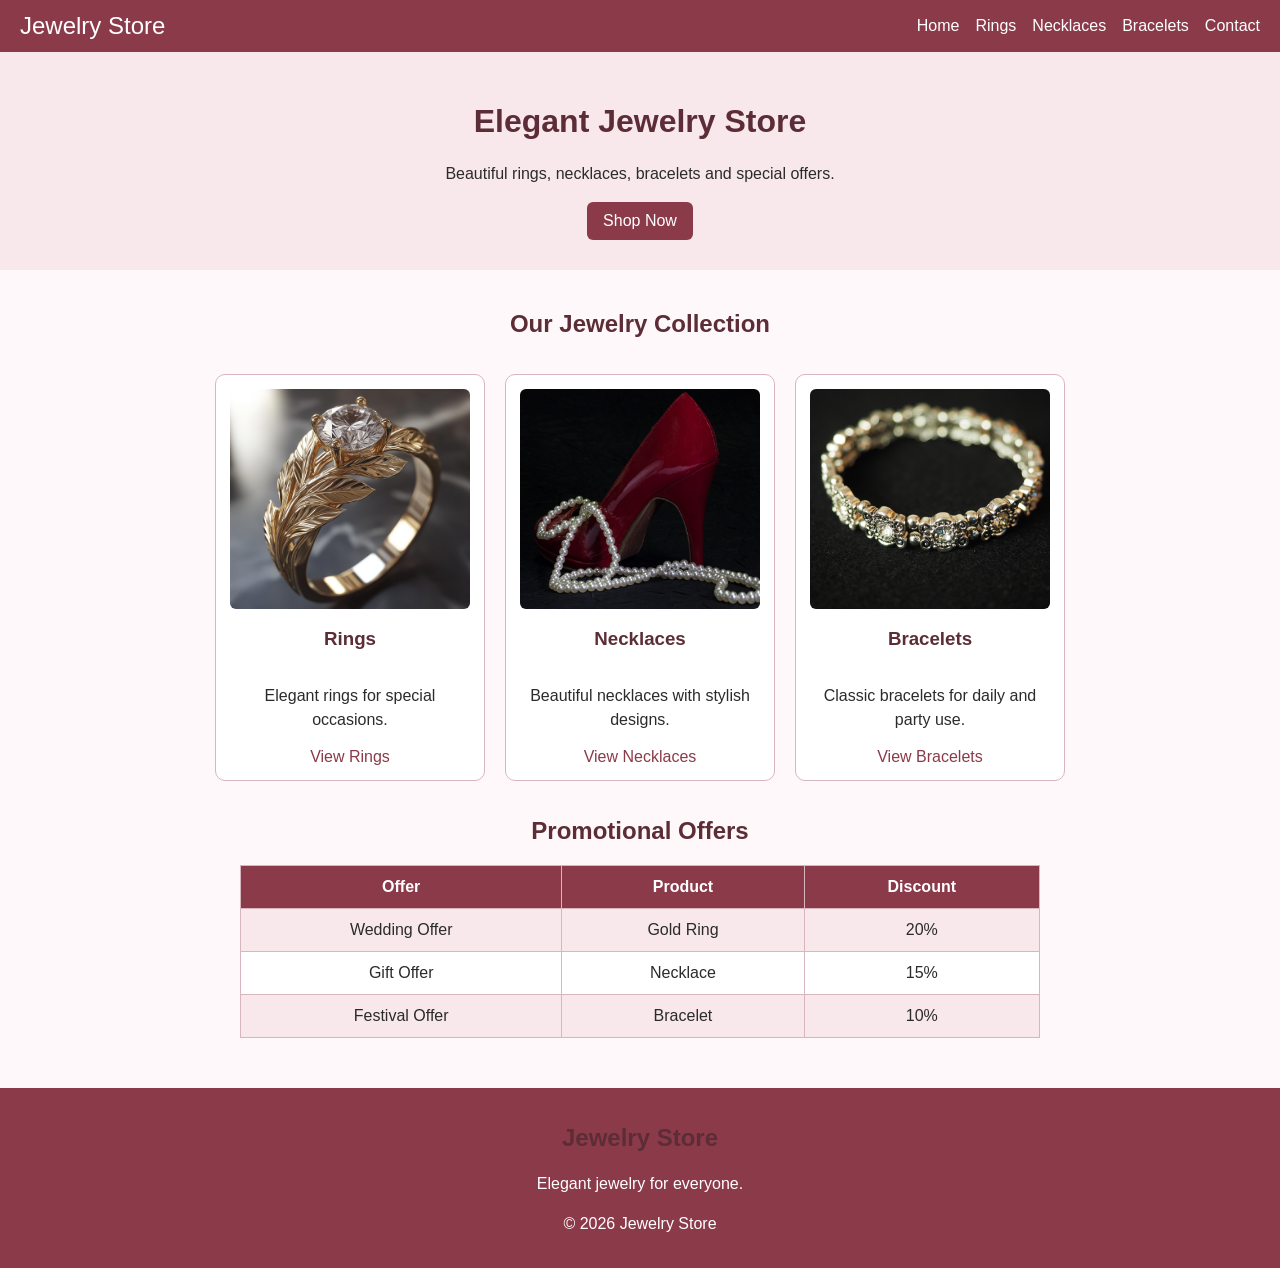
==== index.html @ 8ea475eb "Initial project upload" ====
<!-- ADDED: index.html -->
<!DOCTYPE html>
<html>
<head>
  <title>Jewelry Store</title>
  <meta name="viewport" content="width=device-width, initial-scale=1.0">
  <link rel="stylesheet" href="cssFile/globalStyles.css">
</head>

<body>

<nav>
  <a href="index.html">Jewelry Store</a>
  <ul>
    <li><a href="index.html">Home</a></li>
    <li><a href="pages/rings.html">Rings</a></li>
    <li><a href="pages/necklaces.html">Necklaces</a></li>
    <li><a href="pages/bracelets.html">Bracelets</a></li>
    <li><a href="pages/contact.html">Contact</a></li>
  </ul>
</nav>

<div class="header">
  <h1>Elegant Jewelry Store</h1>
  <p>Beautiful rings, necklaces, bracelets and special offers.</p>
  <a class="link-button" href="pages/rings.html">Shop Now</a>
</div>

<div class="page">
  <h2>Our Jewelry Collection</h2>

  <div class="card-container">
    <div class="card">
      <img src="sources/ring.jpg" alt="Ring">
      <h3>Rings</h3>
      <p>Elegant rings for special occasions.</p>
      <a href="pages/rings.html">View Rings</a>
    </div>

    <div class="card">
      <img src="sources/necklace.jpg" alt="Necklace">
      <h3>Necklaces</h3>
      <p>Beautiful necklaces with stylish designs.</p>
      <a href="pages/necklaces.html">View Necklaces</a>
    </div>

    <div class="card">
      <img src="sources/bracelet.jpg" alt="Bracelet">
      <h3>Bracelets</h3>
      <p>Classic bracelets for daily and party use.</p>
      <a href="pages/bracelets.html">View Bracelets</a>
    </div>
  </div>

  <h2>Promotional Offers</h2>

  <div class="table-container">
    <table style="min-width:300px; max-width:800px;">
      <thead>
        <tr>
          <th>Offer</th>
          <th>Product</th>
          <th>Discount</th>
        </tr>
      </thead>
      <tbody>
        <tr>
          <td>Wedding Offer</td>
          <td>Gold Ring</td>
          <td>20%</td>
        </tr>
        <tr>
          <td>Gift Offer</td>
          <td>Necklace</td>
          <td>15%</td>
        </tr>
        <tr>
          <td>Festival Offer</td>
          <td>Bracelet</td>
          <td>10%</td>
        </tr>
      </tbody>
    </table>
  </div>
</div>

<footer>
  <div class="footer-container">
    <div>
      <h2>Jewelry Store</h2>
      <p>Elegant jewelry for everyone.</p>
      <p>© 2026 Jewelry Store</p>
    </div>
  </div>
</footer>

</body>
</html>
---- cssFile/globalStyles.css ----
/* ADDED: globalStyles.css */

:root {
  --brand-primary-color: #8b3a4a;
  --brand-secondary-color: #f8e8ec;
  --brand-accent-color: #c89b3c;
  --bg-main: #fff8fa;
  --bg-card: #ffffff;
  --text-primary-color: #2b2b2b;
  --text-secondary-color: #5c2d36;
  --border-primary-color: #d8b6bd;
  --border-focus-color: #c89b3c;
  --radius-sm: 6px;
  --radius-md: 10px;
}

body {
  margin: 0;
  font-family: Arial, sans-serif;
  background: var(--bg-main);
  color: var(--text-primary-color);
}

h1, h2, h3 {
  text-align: center;
  color: var(--text-secondary-color);
}

p {
  line-height: 1.5;
}

button {
  background: var(--brand-primary-color);
  color: white;
  border: 1px solid var(--brand-primary-color);
  padding: 10px 16px;
  border-radius: var(--radius-sm);
}

button:hover {
  background: var(--brand-accent-color);
}

.link-button {
  display: inline-block;
  background: var(--brand-primary-color);
  color: white;
  text-decoration: none;
  padding: 10px 16px;
  border-radius: var(--radius-sm);
}

.link-button:hover {
  background: var(--brand-accent-color);
}

nav {
  display: flex;
  justify-content: space-between;
  align-items: center;
  background: var(--brand-primary-color);
  padding: 12px 20px;
}

nav > a {
  color: white;
  font-size: 24px;
  text-decoration: none;
}

nav ul {
  display: flex;
  list-style: none;
  gap: 16px;
  margin: 0;
  padding: 0;
}

nav a {
  color: white;
  text-decoration: none;
}

nav a:hover {
  color: var(--brand-accent-color);
}

.header {
  text-align: center;
  padding: 30px 10px;
  background: var(--brand-secondary-color);
}

.page {
  padding: 20px;
}

.card-container {
  display: flex;
  flex-wrap: wrap;
  justify-content: center;
  gap: 20px;
  margin: 36px 12px;
}

.card {
  display: flex;
  flex-direction: column;
  width: 240px;
  background: var(--bg-card);
  border: 1px solid var(--border-primary-color);
  border-radius: var(--radius-md);
  padding: 14px;
  text-align: center;
}

.card:hover {
  border-color: var(--brand-primary-color);
}

.card img {
  width: 100%;
  height: 220px;
  object-fit: cover;
  border-radius: var(--radius-sm);
}

.card a {
  color: var(--brand-primary-color);
  text-decoration: none;
}

.card a:hover {
  color: var(--brand-accent-color);
}

.form-container {
  max-width: 420px;
  margin: 30px auto;
  background: white;
  border: 1px solid var(--border-primary-color);
  padding: 20px;
  border-radius: var(--radius-md);
}

form div {
  margin-bottom: 12px;
}

label {
  display: block;
  margin-bottom: 6px;
}

input, textarea, select {
  width: 100%;
  padding: 9px;
  border: 1px solid var(--border-primary-color);
  border-radius: var(--radius-sm);
}

input:focus, textarea:focus, select:focus {
  border-color: var(--border-focus-color);
}

.table-container {
  width: 100%;
  overflow-x: auto;
  margin-top: 20px;
}

table {
  width: 100%;
  border-collapse: collapse;
  margin: 0 auto;
  background: white;
}

table thead {
  background: var(--brand-primary-color);
  color: white;
}

table th, table td {
  padding: 12px;
  border: 1px solid var(--border-primary-color);
  text-align: center;
}

table tbody tr:nth-child(odd) {
  background: var(--brand-secondary-color);
}

table tbody tr:nth-child(even) {
  background: white;
}

table tbody tr:hover {
  background: #f3d9df;
}

footer {
  background: var(--brand-primary-color);
  color: white;
  text-align: center;
  padding: 16px;
  margin-top: 30px;
}

.footer-container {
  display: flex;
  justify-content: center;
}

footer a {
  color: white;
  text-decoration: none;
}

footer a:hover {
  color: var(--brand-accent-color);
}

@media (max-width: 768px) {
  nav {
    flex-direction: column;
  }

  nav ul {
    flex-direction: column;
    text-align: center;
    margin-top: 10px;
  }
  
.card {
  display: flex;
  flex-direction: column;
  justify-content: space-between;
  width: 240px;
  min-height: 430px;
  background: var(--bg-card);
  border: 1px solid var(--border-primary-color);
  border-radius: var(--radius-md);
  padding: 14px;
  text-align: center;
}
  

  .footer-container {
    flex-direction: column;
  }
}
/* ADDED: Button type and size system required by assignment */
.primary-button {
  background: var(--brand-primary-color);
  color: white;
}

.outline-button {
  background: white;
  color: var(--brand-primary-color);
  border: 1px solid var(--brand-primary-color);
}

.medium-button {
  padding: 10px 16px;
}

.small-button {
  padding: 7px 12px;
}

.tiny-button {
  padding: 5px 8px;
  font-size: 12px;
}
/* CHANGED: button stays aligned at bottom of card */
.card button {
  margin-top: auto;
}
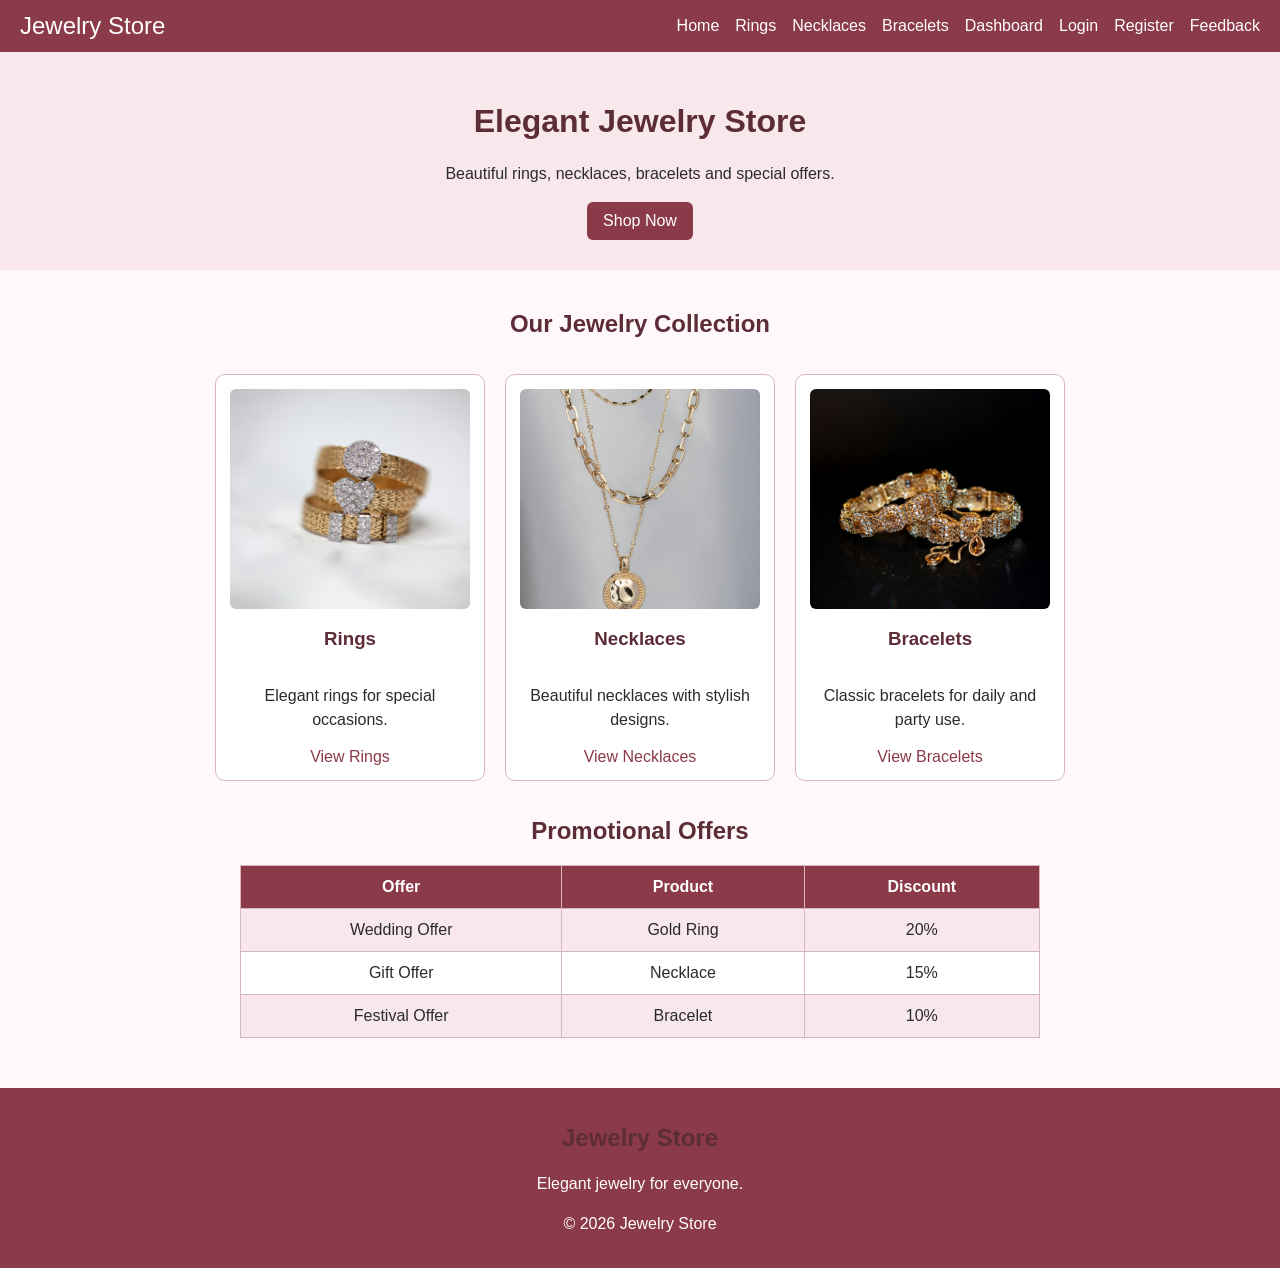
==== commit 5c743db3: "Updated final jewelry store project" ====
--- a/index.html
+++ b/index.html
@@ -1,4 +1,3 @@
-<!-- ADDED: index.html -->
 <!DOCTYPE html>
 <html>
 <head>
@@ -16,7 +15,10 @@
     <li><a href="pages/rings.html">Rings</a></li>
     <li><a href="pages/necklaces.html">Necklaces</a></li>
     <li><a href="pages/bracelets.html">Bracelets</a></li>
-    <li><a href="pages/contact.html">Contact</a></li>
+    <li><a href="pages/dashboard.html">Dashboard</a></li>
+    <li><a href="pages/login.html">Login</a></li>
+    <li><a href="pages/register.html">Register</a></li>
+    <li><a href="pages/contact.html">Feedback</a></li>
   </ul>
 </nav>
 
@@ -31,21 +33,21 @@
 
   <div class="card-container">
     <div class="card">
-      <img src="sources/ring.jpg" alt="Ring">
+      <img src="sources/ring1.jpg" alt="Ring">
       <h3>Rings</h3>
       <p>Elegant rings for special occasions.</p>
       <a href="pages/rings.html">View Rings</a>
     </div>
 
     <div class="card">
-      <img src="sources/necklace.jpg" alt="Necklace">
+      <img src="sources/necklace1.jpg" alt="Necklace">
       <h3>Necklaces</h3>
       <p>Beautiful necklaces with stylish designs.</p>
       <a href="pages/necklaces.html">View Necklaces</a>
     </div>
 
     <div class="card">
-      <img src="sources/bracelet.jpg" alt="Bracelet">
+      <img src="sources/bracelet1.jpg" alt="Bracelet">
       <h3>Bracelets</h3>
       <p>Classic bracelets for daily and party use.</p>
       <a href="pages/bracelets.html">View Bracelets</a>
@@ -63,17 +65,20 @@
           <th>Discount</th>
         </tr>
       </thead>
+
       <tbody>
         <tr>
           <td>Wedding Offer</td>
           <td>Gold Ring</td>
           <td>20%</td>
         </tr>
+
         <tr>
           <td>Gift Offer</td>
           <td>Necklace</td>
           <td>15%</td>
         </tr>
+
         <tr>
           <td>Festival Offer</td>
           <td>Bracelet</td>
@@ -94,5 +99,7 @@
   </div>
 </footer>
 
+<script src="jsFile/jsFunctions.js"></script>
+
 </body>
 </html>
--- a/cssFile/globalStyles.css
+++ b/cssFile/globalStyles.css
@@ -278,4 +278,61 @@
 /* CHANGED: button stays aligned at bottom of card */
 .card button {
   margin-top: auto;
+}
+/* ADDED: Dashboard and search sections */
+
+.dashboard-actions {
+  display: flex;
+  flex-wrap: wrap;
+  justify-content: center;
+  gap: 20px;
+}
+
+.search-section {
+  display: flex;
+  flex-wrap: wrap;
+  justify-content: center;
+  gap: 20px;
+}
+
+.stock-graph {
+  max-width: 800px;
+  margin: 20px auto;
+}
+
+.stock-row {
+  display: flex;
+  align-items: center;
+  margin-bottom: 14px;
+}
+
+.stock-name {
+  width: 120px;
+}
+
+.stock-line {
+  width: 100%;
+  background: var(--brand-secondary-color);
+  border: 1px solid var(--border-primary-color);
+  border-radius: var(--radius-sm);
+}
+
+.stock-fill {
+  height: 26px;
+  background: var(--brand-primary-color);
+  color: white;
+  text-align: center;
+  border-radius: var(--radius-sm);
+}
+
+.ring-stock {
+  width: 80%;
+}
+
+.necklace-stock {
+  width: 60%;
+}
+
+.bracelet-stock {
+  width: 45%;
 }
